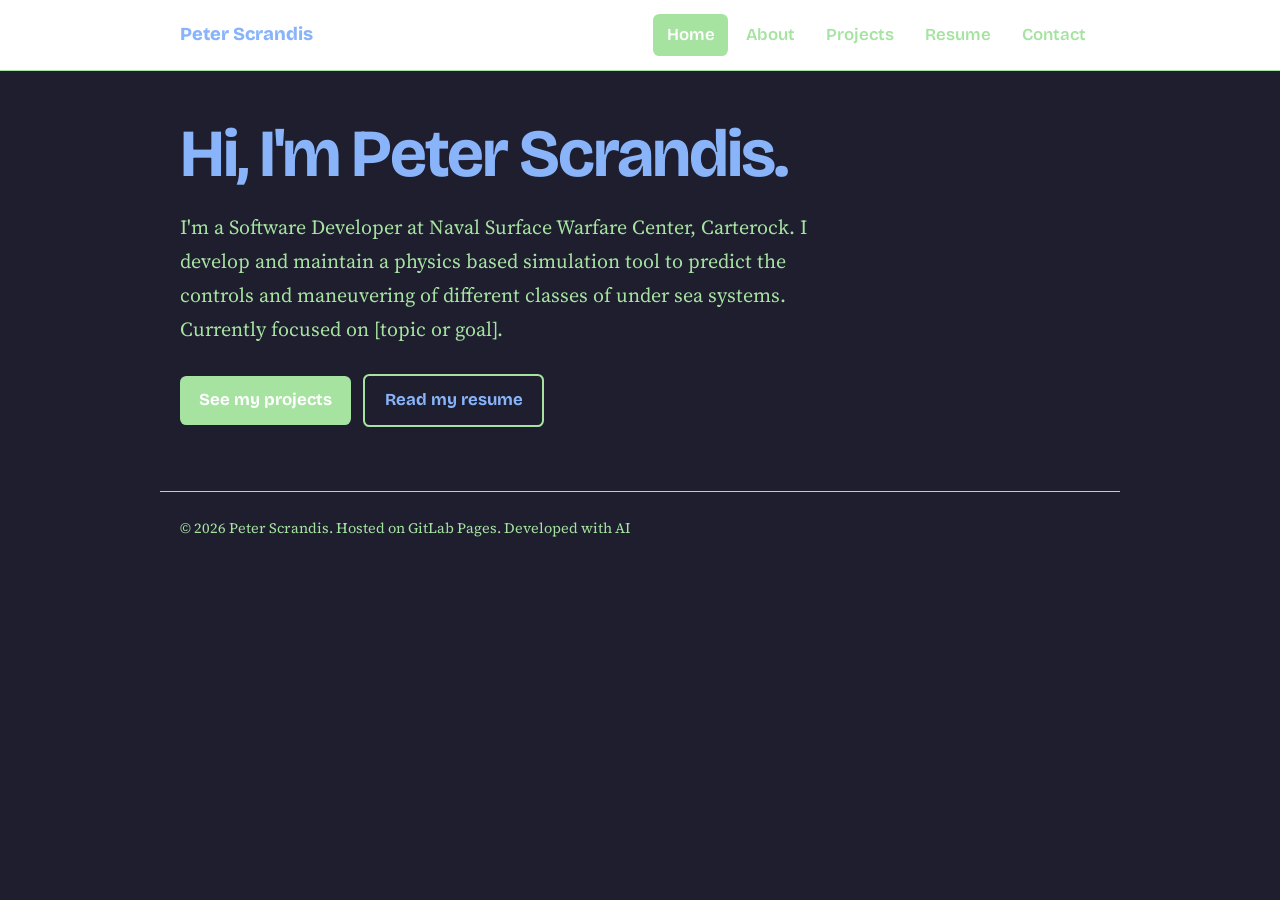
==== index.html @ 1d42b7f5 "Updated entire site" ====
<!DOCTYPE html>
<html lang="en">
<head>
<meta charset="utf-8">
<meta name="viewport" content="width=device-width, initial-scale=1">
<title>Home | Peter Scrandis</title>
<meta name="description" content="Personal website of Peter Scrandis">
<link rel="preconnect" href="https://fonts.googleapis.com">
<link rel="preconnect" href="https://fonts.gstatic.com" crossorigin>
<link href="https://fonts.googleapis.com/css2?family=Bricolage+Grotesque:wght@600;800&family=Source+Serif+4:ital,wght@0,400;0,600;1,400&display=swap" rel="stylesheet">
<link rel="stylesheet" href="style.css">
</head>
<body>
<header><nav aria-label="Main">
<a class="brand" href="index.html">Peter Scrandis</a>
<button class="toggle" aria-expanded="false" aria-controls="menu">Menu</button>
<ul class="links" id="menu"><li><a href="index.html" aria-current="page">Home</a></li><li><a href="about.html">About</a></li><li><a href="projects.html">Projects</a></li><li><a href="resume.html">Resume</a></li><li><a href="contact.html">Contact</a></li></ul>
</nav></header>
<main>
<div class="prose">
<h1>Hi, I'm Peter Scrandis.</h1>
<p class="lead">I'm a Software Developer at Naval Surface Warfare Center, Carterock. I develop and maintain a physics based simulation tool to predict the controls and maneuvering of different classes of under sea systems. Currently focused on [topic or goal].</p>
<a class="btn" href="projects.html">See my projects</a>
<a class="btn alt" href="resume.html">Read my resume</a>
</div>
</main>
<footer>&copy; <span id="y"></span> Peter Scrandis. Hosted on GitLab Pages. Developed with AI</footer>
<script src="script.js"></script>
<script>document.getElementById('y').textContent=new Date().getFullYear()</script>
</body>
</html>
---- style.css ----
:root{--bg:#1e1e2e;--surface:#fff;--ink:#89b4fa;--muted:#a6e3a1;--line:#a6e3a1;--accent:#a6e3a1;--accent-ink:#fff}
@media (prefers-color-scheme:dark){:root{--bg:#1e1e2e;--surface:#1e1e2e;--ink:#89b4fa;--muted:#9aa6c2;--line:#a6e3a1;--accent:#dc8a78;--accent-ink:#0e1424}}
*{box-sizing:border-box}
html{scroll-behavior:smooth}
body{margin:0;background:var(--bg);color:var(--ink);font:1.05rem/1.7 "Source Serif 4",Georgia,serif}
h1,h2,h3,nav,.btn,.tag{font-family:"Bricolage Grotesque","Helvetica Neue",Arial,sans-serif}
a{color:var(--accent)}
:focus-visible{outline:3px solid var(--accent);outline-offset:3px}
header{position:sticky;top:0;z-index:10;background:var(--surface);border-bottom:1px solid var(--line)}
nav{max-width:60rem;margin:0 auto;padding:.9rem 1.25rem;display:flex;align-items:center;justify-content:space-between;gap:1rem}
.brand{font-weight:800;font-size:1.15rem;color:var(--ink);text-decoration:none}
.links{display:flex;gap:.25rem;list-style:none;margin:0;padding:0}
.links a{display:block;padding:.4rem .85rem;border-radius:.4rem;color:var(--muted);text-decoration:none;font-weight:600}
.links a:hover{color:var(--ink)}
.links a[aria-current="page"]{background:var(--accent);color:var(--accent-ink)}
.toggle{display:none;background:none;border:1px solid var(--line);color:var(--ink);border-radius:.4rem;padding:.4rem .7rem;font:inherit;font-family:inherit;cursor:pointer}
main{max-width:60rem;margin:0 auto;padding:3rem 1.25rem 4rem}
.prose{max-width:40rem}
h1{font-size:clamp(2.4rem,7vw,4.2rem);line-height:1.05;letter-spacing:-.03em;margin:0 0 1rem}
h2{font-size:1.5rem;margin:2.5rem 0 .75rem}
h3{font-size:1.15rem;margin:0 0 .25rem}
.lead{font-size:1.25rem;color:var(--muted)}
.btn{display:inline-block;margin:.5rem .5rem 0 0;padding:.65rem 1.2rem;border-radius:.4rem;font-weight:700;text-decoration:none;background:var(--accent);color:var(--accent-ink)}
.btn.alt{background:none;color:var(--ink);border:2px solid var(--line)}
.grid{display:grid;grid-template-columns:repeat(auto-fill,minmax(16rem,1fr));gap:1.25rem;margin-top:1.5rem}
.card{background:var(--surface);border:1px solid var(--line);border-left:5px solid var(--line);border-radius:.4rem;padding:1.25rem}
.card p{margin:.5rem 0 .75rem;font-size:.98rem}
.tag{display:inline-block;margin:0 .3rem .3rem 0;padding:.1rem .6rem;border-radius:99px;background:var(--bg);border:1px solid var(--line);font-size:.8rem;color:var(--muted)}
.job{padding:1.25rem 0;border-top:1px solid var(--line)}
.job .when{color:var(--muted);font-size:.95rem;margin:0}
footer{max-width:60rem;margin:0 auto;padding:1.5rem 1.25rem 3rem;color:var(--muted);font-size:.9rem;border-top:1px solid var(--line)}
@media (max-width:40rem){
 .toggle{display:block}
 .links{display:none;position:absolute;left:0;right:0;top:100%;flex-direction:column;background:var(--surface);border-bottom:1px solid var(--line);padding:.5rem 1.25rem 1rem}
 .links.open{display:flex}
}
@media (prefers-reduced-motion:reduce){html{scroll-behavior:auto}}
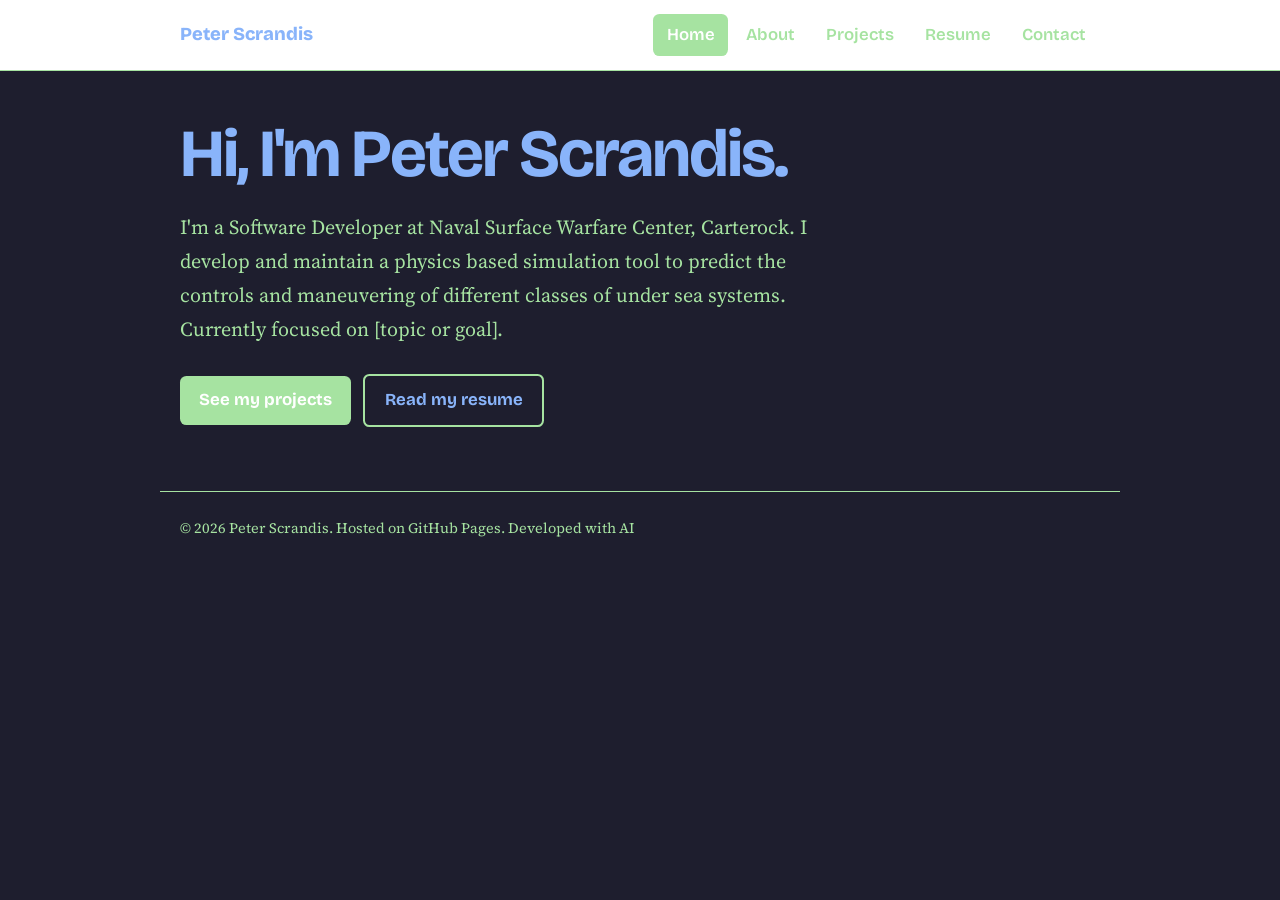
==== commit a8f1f9f2: "Add to about and add ray tracer" ====
--- a/index.html
+++ b/index.html
@@ -24,7 +24,7 @@
 <a class="btn alt" href="resume.html">Read my resume</a>
 </div>
 </main>
-<footer>&copy; <span id="y"></span> Peter Scrandis. Hosted on GitLab Pages. Developed with AI</footer>
+<footer>&copy; <span id="y"></span> Peter Scrandis. Hosted on GitHub Pages. Developed with AI</footer>
 <script src="script.js"></script>
 <script>document.getElementById('y').textContent=new Date().getFullYear()</script>
 </body>
--- a/style.css
+++ b/style.css
@@ -35,3 +35,15 @@
  .links.open{display:flex}
 }
 @media (prefers-reduced-motion:reduce){html{scroll-behavior:auto}}
+.tool{display:grid;grid-template-columns:repeat(auto-fit,minmax(18rem,1fr));gap:1.5rem;margin-top:2rem;align-items:start}
+.drop{display:flex;align-items:center;justify-content:center;min-height:18rem;border:2px dashed var(--line);border-radius:.4rem;background:var(--surface);cursor:pointer;overflow:hidden;color:var(--muted);font-family:"Bricolage Grotesque",Arial,sans-serif;font-weight:600;position:relative}
+.drop:hover,.drop.over,.drop:focus-within{border-color:var(--accent)}
+.drop input{position:absolute;inset:0;opacity:0;cursor:pointer}
+.drop input:disabled{cursor:not-allowed}
+.drop img{max-width:100%;max-height:22rem;display:block}
+.guess{font:800 2rem/1.1 "Bricolage Grotesque",Arial,sans-serif;margin:.5rem 0 1rem}
+.bars{list-style:none;margin:0;padding:0}
+.bars li{margin:0 0 .6rem;font-size:.95rem}
+.bars .row{display:flex;justify-content:space-between;font-family:"Bricolage Grotesque",Arial,sans-serif;font-weight:600}
+.bars .track{height:.6rem;background:var(--line);border-radius:99px;overflow:hidden}
+.bars .fill{height:100%;background:var(--accent)}
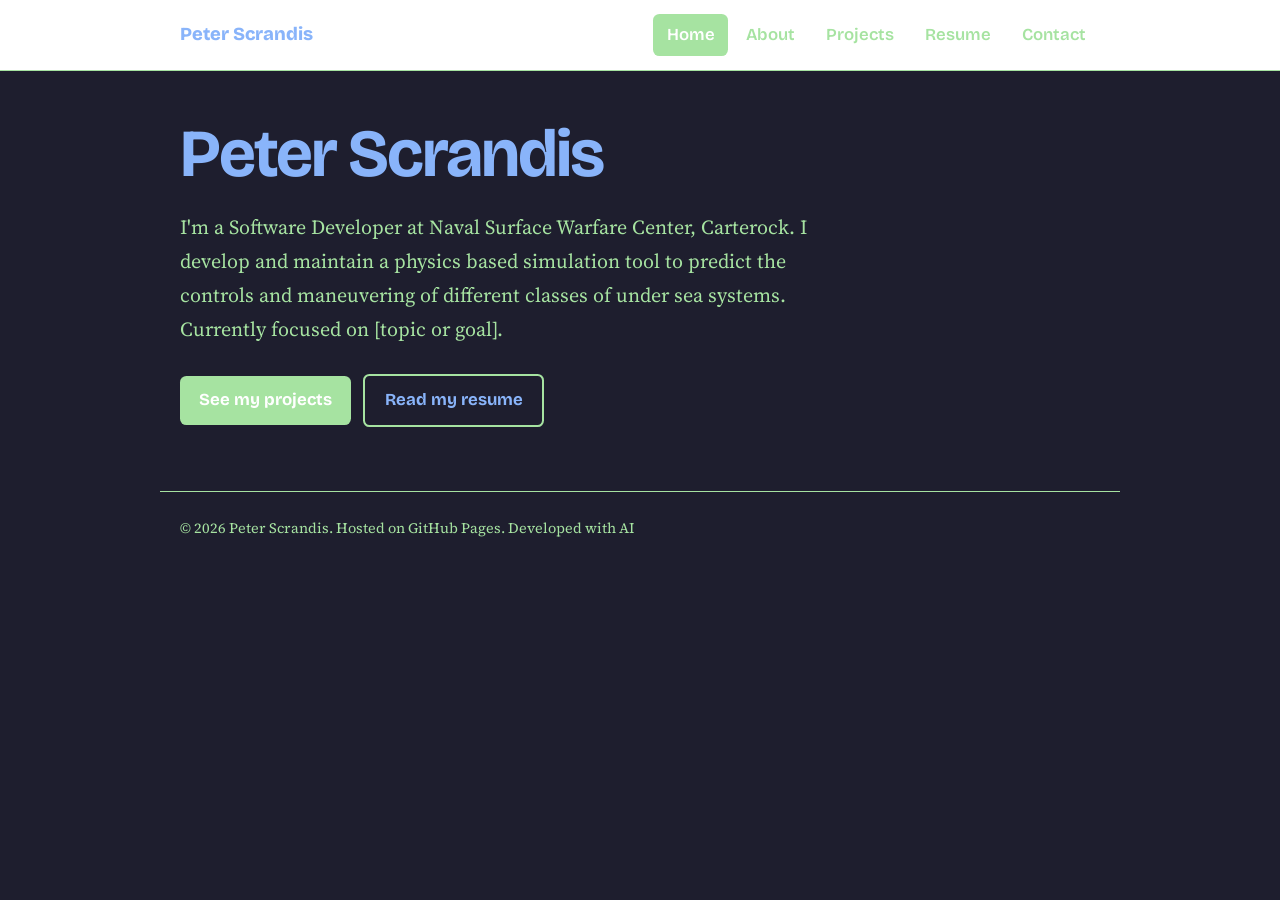
==== commit fb6c7f67: "readability" ====
--- a/index.html
+++ b/index.html
@@ -14,11 +14,17 @@
 <header><nav aria-label="Main">
 <a class="brand" href="index.html">Peter Scrandis</a>
 <button class="toggle" aria-expanded="false" aria-controls="menu">Menu</button>
-<ul class="links" id="menu"><li><a href="index.html" aria-current="page">Home</a></li><li><a href="about.html">About</a></li><li><a href="projects.html">Projects</a></li><li><a href="resume.html">Resume</a></li><li><a href="contact.html">Contact</a></li></ul>
+<ul class="links" id="menu">
+  <li><a href="index.html" aria-current="page">Home</a></li>
+  <li><a href="about.html">About</a></li>
+  <li><a href="projects.html">Projects</a></li>
+  <li><a href="resume.html">Resume</a></li>
+  <li><a href="contact.html">Contact</a></li>
+</ul>
 </nav></header>
 <main>
 <div class="prose">
-<h1>Hi, I'm Peter Scrandis.</h1>
+<h1>Peter Scrandis</h1>
 <p class="lead">I'm a Software Developer at Naval Surface Warfare Center, Carterock. I develop and maintain a physics based simulation tool to predict the controls and maneuvering of different classes of under sea systems. Currently focused on [topic or goal].</p>
 <a class="btn" href="projects.html">See my projects</a>
 <a class="btn alt" href="resume.html">Read my resume</a>
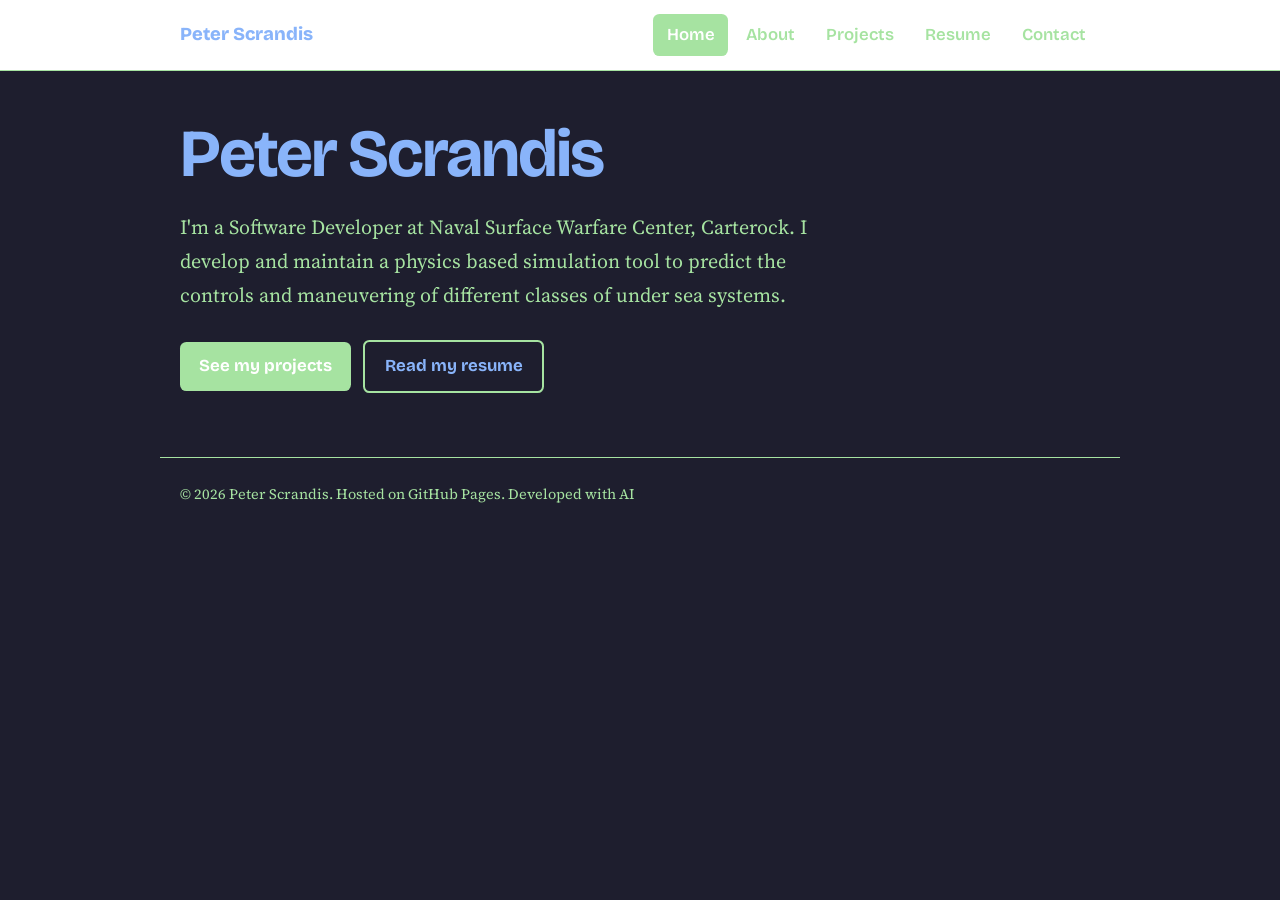
==== commit 632d13a4: "Removed Sentence" ====
--- a/index.html
+++ b/index.html
@@ -25,7 +25,7 @@
 <main>
 <div class="prose">
 <h1>Peter Scrandis</h1>
-<p class="lead">I'm a Software Developer at Naval Surface Warfare Center, Carterock. I develop and maintain a physics based simulation tool to predict the controls and maneuvering of different classes of under sea systems. Currently focused on [topic or goal].</p>
+<p class="lead">I'm a Software Developer at Naval Surface Warfare Center, Carterock. I develop and maintain a physics based simulation tool to predict the controls and maneuvering of different classes of under sea systems.</p>
 <a class="btn" href="projects.html">See my projects</a>
 <a class="btn alt" href="resume.html">Read my resume</a>
 </div>
